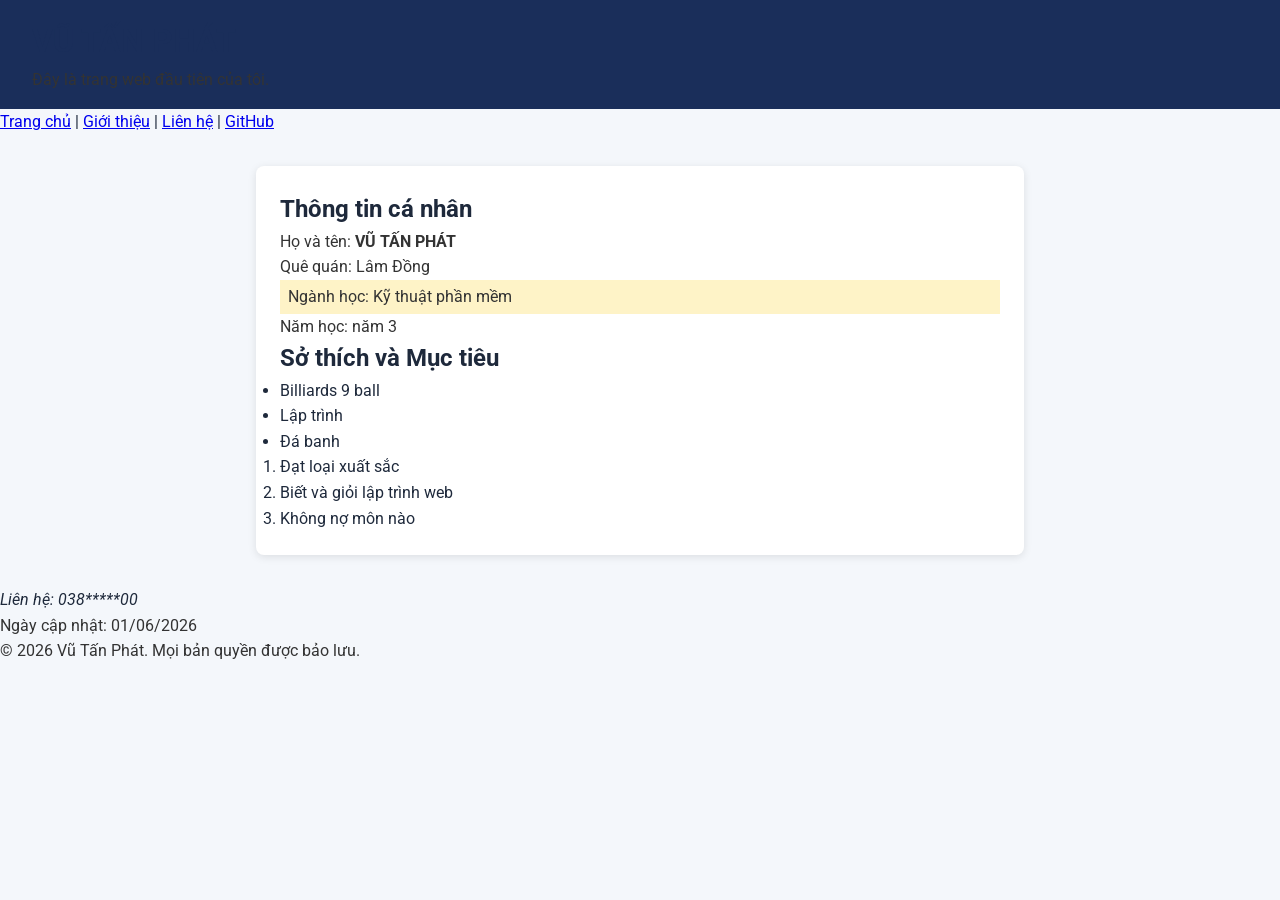
==== index.html @ 45227cbe "lab 2: Hoan thanh SEO, Form lien he va Accessibility" ====
<!doctype html>
<html lang="vi">
  <head>
    <meta charset="UTF-8" />
    <meta name="viewport" content="width=device-width, initial-scale=1.0" />
    <title>Vũ Tấn Phát - Trang chủ | Khám phá Portfolio IT</title>
    <meta
      name="description"
      content="Khám phá trang web cá nhân của Vũ Tấn Phát, sinh viên ngành Kỹ thuật phần mềm. Tìm hiểu chi tiết về sở thích, mục tiêu và lộ trình học tập của tôi tại đây."
    />
    <link
      href="https://fonts.googleapis.com/css2?family=Roboto:wght@400;700&display=swap"
      rel="stylesheet"
    />
    <link rel="stylesheet" href="css/style.css" />
  </head>
  <body>
    <header>
      <h1 id="main-title">VŨ TẤN PHÁT</h1>
      <p>Đây là trang web đầu tiên của tôi.</p>
    </header>

    <nav>
      <a href="index.html">Trang chủ</a> | <a href="about.html">Giới thiệu</a> |
      <a href="contact.html">Liên hệ</a> |
      <a href="https://github.com/vutanphat" target="_blank" rel="noopener"
        >GitHub</a
      >
    </nav>

    <main>
      <div class="card">
        <section id="thong-tin">
          <h2>Thông tin cá nhân</h2>
          <p>Họ và tên: <strong>VŨ TẤN PHÁT</strong></p>
          <p>Quê quán: Lâm Đồng</p>
          <p class="highlight">Ngành học: Kỹ thuật phần mềm</p>
          <p>Năm học: năm 3</p>
        </section>

        <section id="so-thich-muc-tieu">
          <h2>Sở thích và Mục tiêu</h2>
          <ul>
            <li>Billiards 9 ball</li>
            <li>Lập trình</li>
            <li>Đá banh</li>
          </ul>
          <ol>
            <li>Đạt loại xuất sắc</li>
            <li>Biết và giỏi lập trình web</li>
            <li>Không nợ môn nào</li>
          </ol>
        </section>
      </div>
    </main>

    <footer>
      <address>Liên hệ: 038*****00</address>
      <p>Ngày cập nhật: <time datetime="2026-06-01">01/06/2026</time></p>
      <p>&copy; 2026 Vũ Tấn Phát. Mọi bản quyền được bảo lưu.</p>
    </footer>
  </body>
</html>
---- css/style.css ----
* {
  box-sizing: border-box;
  margin: 0;
  padding: 0;
}

body {
  font-family: "Roboto", sans-serif;
  background-color: #f4f7fb;
  color: #1e293b;
  line-height: 1.6;
}

header {
  background-color: #1a2e5a;
  padding: 16px 32px;
  color: white;
}

main {
  max-width: 800px;
  margin: 0 auto;
  padding: 32px 16px;
}

.card {
  background: white;
  padding: 24px;
  border-radius: 8px;
  box-shadow: 0 2px 8px rgba(0, 0, 0, 0.1);
}

p {
  color: #333333;
  line-height: 1.6;
}

.highlight {
  background: #fef3c7;
  padding: 4px 8px;
}

#main-title {
  font-size: 2rem;
  color: #1a2e5a;
}

a:hover {
  color: #1d6fa4;
  text-decoration: none;
}
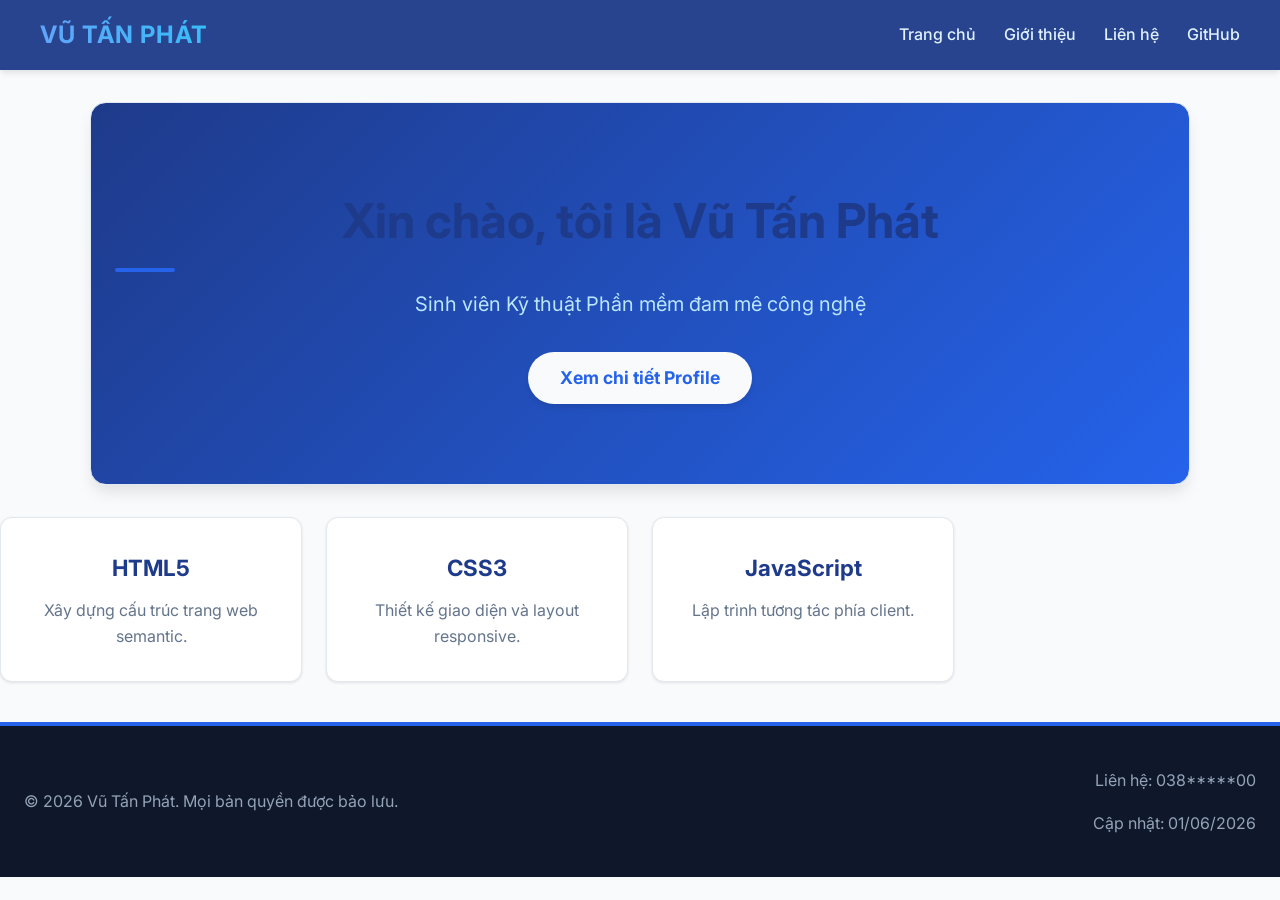
==== commit 22d2c241: "Commit lần đầu" ====
--- a/index.html
+++ b/index.html
@@ -6,58 +6,70 @@
     <title>Vũ Tấn Phát - Trang chủ | Khám phá Portfolio IT</title>
     <meta
       name="description"
-      content="Khám phá trang web cá nhân của Vũ Tấn Phát, sinh viên ngành Kỹ thuật phần mềm. Tìm hiểu chi tiết về sở thích, mục tiêu và lộ trình học tập của tôi tại đây."
+      content="Khám phá trang web cá nhân của Vũ Tấn Phát, sinh viên ngành Kỹ thuật phần mềm."
     />
     <link
-      href="https://fonts.googleapis.com/css2?family=Roboto:wght@400;700&display=swap"
+      href="https://fonts.googleapis.com/css2?family=Inter:wght@400;500;700&display=swap"
       rel="stylesheet"
     />
     <link rel="stylesheet" href="css/style.css" />
   </head>
   <body>
     <header>
-      <h1 id="main-title">VŨ TẤN PHÁT</h1>
-      <p>Đây là trang web đầu tiên của tôi.</p>
+      <div class="navbar">
+        <div class="logo">VŨ TẤN PHÁT</div>
+        <nav class="nav-links">
+          <a href="index.html">Trang chủ</a>
+          <a href="about.html">Giới thiệu</a>
+          <a href="contact.html">Liên hệ</a>
+          <a href="https://github.com/vutanphat" target="_blank" rel="noopener"
+            >GitHub</a
+          >
+        </nav>
+      </div>
     </header>
 
-    <nav>
-      <a href="index.html">Trang chủ</a> | <a href="about.html">Giới thiệu</a> |
-      <a href="contact.html">Liên hệ</a> |
-      <a href="https://github.com/vutanphat" target="_blank" rel="noopener"
-        >GitHub</a
+    <main>
+      <section class="hero">
+        <h2>Xin chào, tôi là Vũ Tấn Phát</h2>
+        <p>Sinh viên Kỹ thuật Phần mềm đam mê công nghệ</p>
+        <a href="about.html" class="btn-primary">Xem chi tiết Profile</a>
+      </section>
+
+      <section
+        style="
+          background: transparent;
+          box-shadow: none;
+          border: none;
+          padding: 0;
+        "
       >
-    </nav>
-
-    <main>
-      <div class="card">
-        <section id="thong-tin">
-          <h2>Thông tin cá nhân</h2>
-          <p>Họ và tên: <strong>VŨ TẤN PHÁT</strong></p>
-          <p>Quê quán: Lâm Đồng</p>
-          <p class="highlight">Ngành học: Kỹ thuật phần mềm</p>
-          <p>Năm học: năm 3</p>
-        </section>
-
-        <section id="so-thich-muc-tieu">
-          <h2>Sở thích và Mục tiêu</h2>
-          <ul>
-            <li>Billiards 9 ball</li>
-            <li>Lập trình</li>
-            <li>Đá banh</li>
-          </ul>
-          <ol>
-            <li>Đạt loại xuất sắc</li>
-            <li>Biết và giỏi lập trình web</li>
-            <li>Không nợ môn nào</li>
-          </ol>
-        </section>
-      </div>
+        <div class="cards-grid">
+          <div class="card">
+            <h3>HTML5</h3>
+            <p>Xây dựng cấu trúc trang web semantic.</p>
+          </div>
+          <div class="card">
+            <h3>CSS3</h3>
+            <p>Thiết kế giao diện và layout responsive.</p>
+          </div>
+          <div class="card">
+            <h3>JavaScript</h3>
+            <p>Lập trình tương tác phía client.</p>
+          </div>
+        </div>
+      </section>
     </main>
 
     <footer>
-      <address>Liên hệ: 038*****00</address>
-      <p>Ngày cập nhật: <time datetime="2026-06-01">01/06/2026</time></p>
-      <p>&copy; 2026 Vũ Tấn Phát. Mọi bản quyền được bảo lưu.</p>
+      <div class="footer-left">
+        <p>&copy; 2026 Vũ Tấn Phát. Mọi bản quyền được bảo lưu.</p>
+      </div>
+      <div class="footer-right">
+        <address>Liên hệ: 038*****00</address>
+        <p>Cập nhật: <time datetime="2026-06-01">01/06/2026</time></p>
+      </div>
     </footer>
+    <script src="js/script.js" defer></script>
   </body>
 </html>
--- a/css/style.css
+++ b/css/style.css
@@ -1,51 +1,467 @@
-* {
+/* ================= THIẾT LẬP CƠ BẢN (BIẾN MÀU & FONT) ================= */
+:root {
+  --primary-color: #2563eb;
+  --primary-dark: #1e3a8a;
+  --accent-color: #38bdf8;
+  --text-main: #1e293b;
+  --text-muted: #64748b;
+  --bg-body: #f8fafc;
+  --bg-card: #ffffff;
+  --border-color: #e2e8f0;
+  --shadow-sm: 0 1px 3px rgba(0, 0, 0, 0.1);
+  --shadow-md: 0 4px 6px -1px rgba(0, 0, 0, 0.1);
+  --shadow-lg: 0 10px 15px -3px rgba(0, 0, 0, 0.1);
+  --shadow-hover:
+    0 20px 25px -5px rgba(0, 0, 0, 0.1), 0 8px 10px -6px rgba(0, 0, 0, 0.1);
+  --radius-md: 12px;
+  --radius-lg: 16px;
+  --transition: all 0.3s cubic-bezier(0.4, 0, 0.2, 1);
+}
+
+*,
+*::before,
+*::after {
   box-sizing: border-box;
   margin: 0;
   padding: 0;
 }
 
 body {
-  font-family: "Roboto", sans-serif;
-  background-color: #f4f7fb;
-  color: #1e293b;
+  font-family:
+    "Inter",
+    system-ui,
+    -apple-system,
+    sans-serif;
+  background-color: var(--bg-body);
+  color: var(--text-main);
   line-height: 1.6;
-}
-
+  -webkit-font-smoothing: antialiased;
+}
+
+/* ================= HEADER & NAVBAR ================= */
 header {
-  background-color: #1a2e5a;
+  background: rgba(30, 58, 138, 0.95);
+  backdrop-filter: blur(10px);
+  position: sticky;
+  top: 0;
+  z-index: 1000;
   padding: 16px 32px;
+  box-shadow: var(--shadow-md);
   color: white;
 }
 
-main {
-  max-width: 800px;
+.navbar {
+  display: flex;
+  justify-content: space-between;
+  align-items: center;
+  max-width: 1200px;
   margin: 0 auto;
-  padding: 32px 16px;
-}
-
-.card {
-  background: white;
+}
+
+.logo {
+  font-size: 1.5rem;
+  font-weight: 700;
+  letter-spacing: 1px;
+  background: linear-gradient(to right, #60a5fa, #38bdf8);
+  -webkit-background-clip: text;
+  -webkit-text-fill-color: transparent;
+}
+
+.nav-links a,
+header nav a {
+  color: #e0f2fe;
+  margin-left: 24px;
+  text-decoration: none;
+  font-weight: 500;
+  font-size: 1rem;
+  position: relative;
+  transition: var(--transition);
+}
+
+.nav-links a:hover,
+header nav a:hover {
+  color: #ffffff;
+}
+
+.nav-links a::after,
+header nav a::after {
+  content: "";
+  position: absolute;
+  width: 0;
+  height: 2px;
+  bottom: -4px;
+  left: 0;
+  background-color: var(--accent-color);
+  transition: var(--transition);
+}
+
+.nav-links a:hover::after,
+header nav a:hover::after {
+  width: 100%;
+}
+
+/* ================= HERO SECTION (TRANG CHỦ) ================= */
+.hero {
+  text-align: center;
+  padding: 80px 24px;
+  background: linear-gradient(135deg, #1e3a8a 0%, #2563eb 100%);
+  color: white;
+  border-radius: var(--radius-lg);
+  margin: 32px auto;
+  max-width: 1100px;
+  box-shadow: var(--shadow-lg);
+}
+
+.hero h2 {
+  font-size: 3rem;
+  margin-bottom: 16px;
+  font-weight: 700;
+}
+
+.hero p {
+  font-size: 1.25rem;
+  color: #bae6fd;
+  margin-bottom: 32px;
+}
+
+.btn-primary {
+  display: inline-block;
+  background-color: #f8fafc;
+  color: var(--primary-color);
+  padding: 12px 32px;
+  border-radius: 50px;
+  text-decoration: none;
+  font-weight: 700;
+  font-size: 1.1rem;
+  transition: var(--transition);
+  box-shadow: var(--shadow-md);
+}
+
+.btn-primary:hover {
+  transform: translateY(-3px);
+  box-shadow: var(--shadow-hover);
+  background-color: var(--accent-color);
+  color: white;
+}
+
+/* ================= LAYOUT & SIDEBAR ================= */
+.page-layout {
+  display: grid;
+  grid-template-columns: 1fr;
+  gap: 32px;
+  max-width: 1200px;
+  margin: 0 auto;
+  padding: 40px 24px;
+}
+
+.sidebar {
+  display: none;
+  background: var(--bg-card);
+  padding: 32px 24px;
+  border-radius: var(--radius-md);
+  box-shadow: var(--shadow-md);
+  align-self: start;
+  position: sticky;
+  top: 100px;
+  border: 1px solid var(--border-color);
+}
+
+.sidebar h3 {
+  color: var(--primary-dark);
+  margin-bottom: 20px;
+  font-size: 1.25rem;
+  border-bottom: 2px solid var(--accent-color);
+  padding-bottom: 8px;
+  display: inline-block;
+}
+
+.sidebar ul {
+  list-style: none;
+}
+
+.sidebar ul li {
+  margin-bottom: 16px;
+}
+
+.sidebar ul li a {
+  text-decoration: none;
+  color: var(--text-muted);
+  font-weight: 500;
+  display: flex;
+  align-items: center;
+  transition: var(--transition);
+}
+
+.sidebar ul li a::before {
+  content: "→";
+  margin-right: 8px;
+  opacity: 0;
+  transform: translateX(-10px);
+  transition: var(--transition);
+  color: var(--primary-color);
+}
+
+.sidebar ul li a:hover {
+  color: var(--primary-color);
+  transform: translateX(5px);
+}
+
+.sidebar ul li a:hover::before {
+  opacity: 1;
+  transform: translateX(0);
+}
+
+/* ================= BỐ CỤC CHÍNH (MAIN CONTENT) ================= */
+main section {
+  background: var(--bg-card);
+  padding: 40px;
+  border-radius: var(--radius-md);
+  box-shadow: var(--shadow-sm);
+  margin-bottom: 32px;
+  border: 1px solid var(--border-color);
+  transition: var(--transition);
+}
+
+main section:hover {
+  box-shadow: var(--shadow-md);
+}
+
+main section h2 {
+  color: var(--primary-dark);
+  font-size: 2rem;
+  margin-bottom: 24px;
+  position: relative;
+  padding-bottom: 12px;
+}
+
+main section h2::after {
+  content: "";
+  position: absolute;
+  left: 0;
+  bottom: 0;
+  height: 4px;
+  width: 60px;
+  background: var(--primary-color);
+  border-radius: 2px;
+}
+
+/* Hình ảnh chân dung */
+figure img {
+  border-radius: 50%;
+  border: 4px solid white;
+  box-shadow: var(--shadow-md);
+  transition: var(--transition);
+  margin-bottom: 24px;
+}
+
+figure img:hover {
+  transform: scale(1.05) rotate(3deg);
+  box-shadow: var(--shadow-hover);
+}
+
+/* ================= GRID & CARDS (KỸ NĂNG) ================= */
+.cards-grid,
+.skills-grid {
+  display: grid;
+  grid-template-columns: repeat(auto-fill, minmax(240px, 1fr));
+  gap: 24px;
+  margin-top: 24px;
+}
+
+.card,
+.skill-card {
+  background: var(--bg-card);
+  padding: 32px 24px;
+  border-radius: var(--radius-md);
+  border: 1px solid var(--border-color);
+  box-shadow: var(--shadow-sm);
+  text-align: center;
+  transition: var(--transition);
+  position: relative;
+  overflow: hidden;
+}
+
+.card::before,
+.skill-card::before {
+  content: "";
+  position: absolute;
+  top: 0;
+  left: 0;
+  width: 100%;
+  height: 4px;
+  background: linear-gradient(
+    to right,
+    var(--primary-color),
+    var(--accent-color)
+  );
+  transform: scaleX(0);
+  transition: var(--transition);
+  transform-origin: left;
+}
+
+.card:hover::before,
+.skill-card:hover::before {
+  transform: scaleX(1);
+}
+
+.card:hover,
+.skill-card:hover {
+  transform: translateY(-8px);
+  box-shadow: var(--shadow-hover);
+}
+
+.card h3,
+.skill-card h4 {
+  color: var(--primary-dark);
+  margin-bottom: 12px;
+  font-size: 1.4rem;
+}
+
+.card p,
+.skill-card p {
+  color: var(--text-muted);
+  font-size: 1rem;
+}
+
+/* ================= BẢNG (TABLE MÔN HỌC) ================= */
+table {
+  width: 100%;
+  border-collapse: collapse;
+  margin-top: 16px;
+  background-color: var(--bg-card);
+  border-radius: var(--radius-md);
+  overflow: hidden;
+  box-shadow: var(--shadow-sm);
+}
+
+table caption {
+  font-size: 1.1rem;
+  color: var(--text-muted);
+  margin-bottom: 12px;
+  font-style: italic;
+}
+
+th,
+td {
+  padding: 16px;
+  text-align: left;
+  border-bottom: 1px solid var(--border-color);
+}
+
+th {
+  background-color: var(--primary-dark);
+  color: white;
+  font-weight: 600;
+  text-transform: uppercase;
+  font-size: 0.9rem;
+  letter-spacing: 0.5px;
+}
+
+tbody tr {
+  transition: var(--transition);
+}
+
+tbody tr:hover {
+  background-color: #f1f5f9;
+}
+
+tfoot {
+  background-color: #f8fafc;
+  font-weight: 700;
+}
+
+/* ================= ĐỊNH NGHĨA KỸ NĂNG (DL, DT, DD) ================= */
+dl {
+  display: grid;
+  grid-template-columns: 1fr;
+  gap: 16px;
+  background: #f8fafc;
   padding: 24px;
-  border-radius: 8px;
-  box-shadow: 0 2px 8px rgba(0, 0, 0, 0.1);
-}
-
-p {
-  color: #333333;
-  line-height: 1.6;
-}
-
-.highlight {
-  background: #fef3c7;
-  padding: 4px 8px;
-}
-
-#main-title {
-  font-size: 2rem;
-  color: #1a2e5a;
-}
-
-a:hover {
-  color: #1d6fa4;
+  border-radius: var(--radius-md);
+  border-left: 4px solid var(--primary-color);
+}
+
+dt {
+  font-size: 1.2rem;
+  color: var(--primary-dark);
+  margin-bottom: 4px;
+}
+
+dd {
+  color: var(--text-muted);
+  margin-left: 0;
+  margin-bottom: 16px;
+}
+
+/* ================= FOOTER ================= */
+footer {
+  background: #0f172a;
+  color: #94a3b8;
+  padding: 40px 24px;
+  margin-top: 40px;
+  display: flex;
+  flex-wrap: wrap;
+  justify-content: space-between;
+  align-items: center;
+  border-top: 4px solid var(--primary-color);
+}
+
+footer address {
+  font-style: normal;
+  margin-bottom: 16px;
+  line-height: 1.8;
+}
+
+footer a {
+  color: var(--accent-color);
   text-decoration: none;
-}
+  transition: var(--transition);
+}
+
+footer a:hover {
+  color: white;
+  text-decoration: underline;
+}
+
+.footer-left,
+.footer-right {
+  flex: 1;
+  min-width: 250px;
+}
+
+.footer-right {
+  text-align: right;
+}
+
+/* ================= RESPONSIVE ================= */
+@media (min-width: 768px) {
+  .page-layout {
+    grid-template-columns: 260px 1fr;
+    grid-template-areas: "sidebar main";
+  }
+  .sidebar {
+    display: block;
+    grid-area: sidebar;
+  }
+  main {
+    grid-area: main;
+  }
+}
+
+@media (max-width: 767px) {
+  .navbar {
+    flex-direction: column;
+    gap: 16px;
+  }
+  .hero h2 {
+    font-size: 2rem;
+  }
+  footer {
+    flex-direction: column;
+    text-align: center;
+    gap: 24px;
+  }
+  .footer-right {
+    text-align: center;
+  }
+}
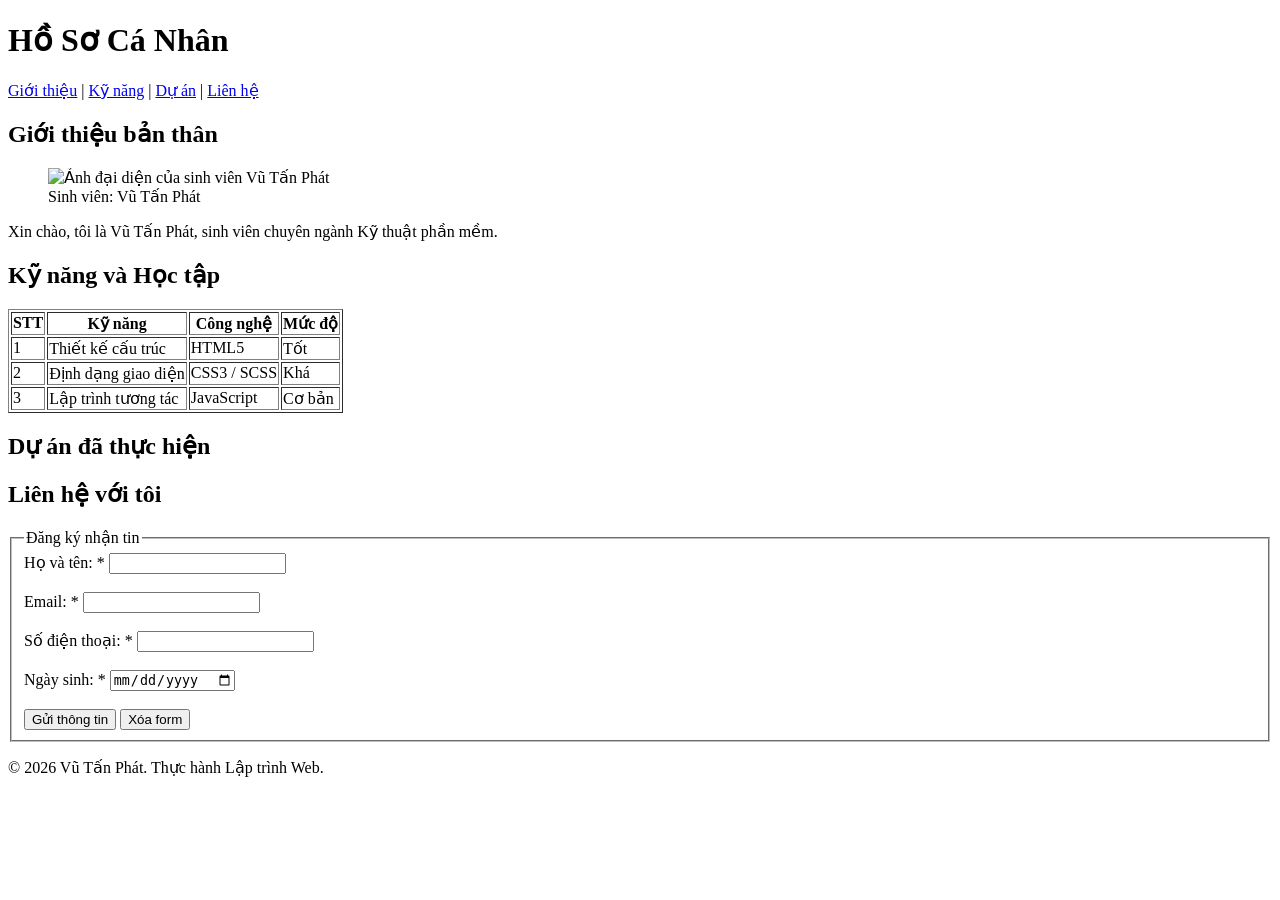
==== commit 8a237a59: "feat: hoàn thành Phần 1 - Cấu trúc HTML5 và Semantic Elements" ====
--- a/index.html
+++ b/index.html
@@ -3,73 +3,117 @@
   <head>
     <meta charset="UTF-8" />
     <meta name="viewport" content="width=device-width, initial-scale=1.0" />
-    <title>Vũ Tấn Phát - Trang chủ | Khám phá Portfolio IT</title>
-    <meta
-      name="description"
-      content="Khám phá trang web cá nhân của Vũ Tấn Phát, sinh viên ngành Kỹ thuật phần mềm."
-    />
-    <link
-      href="https://fonts.googleapis.com/css2?family=Inter:wght@400;500;700&display=swap"
-      rel="stylesheet"
-    />
-    <link rel="stylesheet" href="css/style.css" />
+    <title>Portfolio - Vũ Tấn Phát</title>
   </head>
   <body>
     <header>
-      <div class="navbar">
-        <div class="logo">VŨ TẤN PHÁT</div>
-        <nav class="nav-links">
-          <a href="index.html">Trang chủ</a>
-          <a href="about.html">Giới thiệu</a>
-          <a href="contact.html">Liên hệ</a>
-          <a href="https://github.com/vutanphat" target="_blank" rel="noopener"
-            >GitHub</a
-          >
-        </nav>
-      </div>
+      <h1>Hồ Sơ Cá Nhân</h1>
+      <nav>
+        <a href="#about">Giới thiệu</a> | <a href="#skills">Kỹ năng</a> |
+        <a href="#projects">Dự án</a> |
+        <a href="#contact">Liên hệ</a>
+      </nav>
     </header>
 
     <main>
-      <section class="hero">
-        <h2>Xin chào, tôi là Vũ Tấn Phát</h2>
-        <p>Sinh viên Kỹ thuật Phần mềm đam mê công nghệ</p>
-        <a href="about.html" class="btn-primary">Xem chi tiết Profile</a>
+      <section id="about">
+        <article>
+          <h2>Giới thiệu bản thân</h2>
+          <!-- ==================== CÂU 4 (Phần 1) - BẮT ĐẦU ==================== -->
+          <figure>
+            <img
+              src="https://via.placeholder.com/150"
+              alt="Ảnh đại diện của sinh viên Vũ Tấn Phát"
+            />
+            <figcaption>Sinh viên: Vũ Tấn Phát</figcaption>
+          </figure>
+          <!-- ==================== CÂU 4 (Phần 1) - KẾT THÚC ==================== -->
+          <p>
+            Xin chào, tôi là Vũ Tấn Phát, sinh viên chuyên ngành Kỹ thuật phần
+            mềm.
+          </p>
+        </article>
       </section>
 
-      <section
-        style="
-          background: transparent;
-          box-shadow: none;
-          border: none;
-          padding: 0;
-        "
-      >
-        <div class="cards-grid">
-          <div class="card">
-            <h3>HTML5</h3>
-            <p>Xây dựng cấu trúc trang web semantic.</p>
-          </div>
-          <div class="card">
-            <h3>CSS3</h3>
-            <p>Thiết kế giao diện và layout responsive.</p>
-          </div>
-          <div class="card">
-            <h3>JavaScript</h3>
-            <p>Lập trình tương tác phía client.</p>
-          </div>
-        </div>
+      <section id="skills">
+        <h2>Kỹ năng và Học tập</h2>
+        <table border="1">
+          <thead>
+            <tr>
+              <th>STT</th>
+              <th>Kỹ năng</th>
+              <th>Công nghệ</th>
+              <th>Mức độ</th>
+            </tr>
+          </thead>
+          <tbody>
+            <tr>
+              <td>1</td>
+              <td>Thiết kế cấu trúc</td>
+              <td>HTML5</td>
+              <td>Tốt</td>
+            </tr>
+            <tr>
+              <td>2</td>
+              <td>Định dạng giao diện</td>
+              <td>CSS3 / SCSS</td>
+              <td>Khá</td>
+            </tr>
+            <tr>
+              <td>3</td>
+              <td>Lập trình tương tác</td>
+              <td>JavaScript</td>
+              <td>Cơ bản</td>
+            </tr>
+          </tbody>
+        </table>
+      </section>
+
+      <section id="projects">
+        <h2>Dự án đã thực hiện</h2>
+        <!-- Danh sách dự án -->
+      </section>
+
+      <section id="contact">
+        <h2>Liên hệ với tôi</h2>
+        <form action="#" method="POST">
+          <fieldset>
+            <legend>Đăng ký nhận tin</legend>
+            <!-- ==================== CÂU 4 (Phần 2) - BẮT ĐẦU ==================== -->
+            <label for="fullname">Họ và tên: *</label>
+            <input
+              type="text"
+              id="fullname"
+              name="fullname"
+              required
+              minlength="2"
+            /><br /><br />
+
+            <label for="email">Email: *</label>
+            <input type="email" id="email" name="email" required /><br /><br />
+
+            <label for="phone">Số điện thoại: *</label>
+            <input
+              type="tel"
+              id="phone"
+              name="phone"
+              required
+              pattern="[0-9]{10,11}"
+              title="Nhập 10 hoặc 11 chữ số"
+            /><br /><br />
+
+            <label for="dob">Ngày sinh: *</label>
+            <input type="date" id="dob" name="dob" required /><br /><br />
+            <!-- ==================== CÂU 4 (Phần 2) - KẾT THÚC ==================== -->
+            <button type="submit">Gửi thông tin</button>
+            <button type="reset">Xóa form</button>
+          </fieldset>
+        </form>
       </section>
     </main>
 
     <footer>
-      <div class="footer-left">
-        <p>&copy; 2026 Vũ Tấn Phát. Mọi bản quyền được bảo lưu.</p>
-      </div>
-      <div class="footer-right">
-        <address>Liên hệ: 038*****00</address>
-        <p>Cập nhật: <time datetime="2026-06-01">01/06/2026</time></p>
-      </div>
+      <p>&copy; 2026 Vũ Tấn Phát. Thực hành Lập trình Web.</p>
     </footer>
-    <script src="js/script.js" defer></script>
   </body>
 </html>
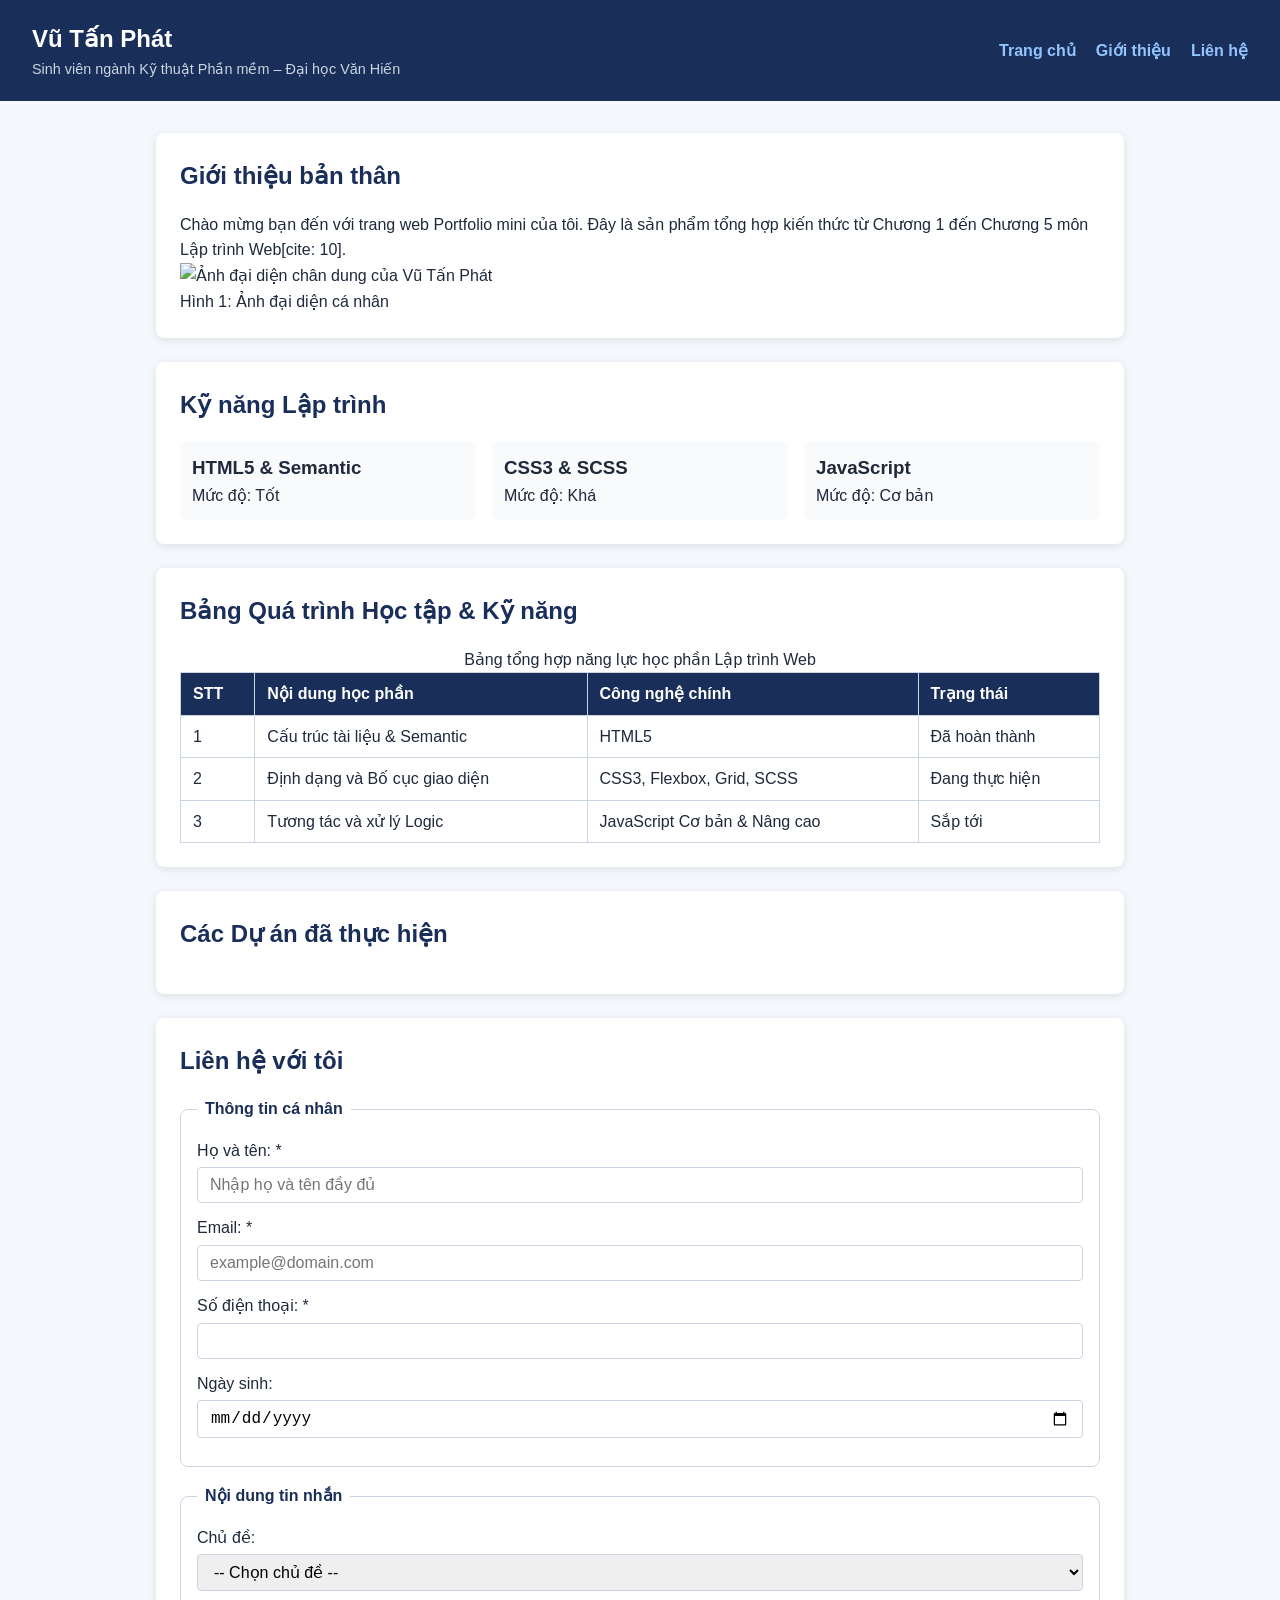
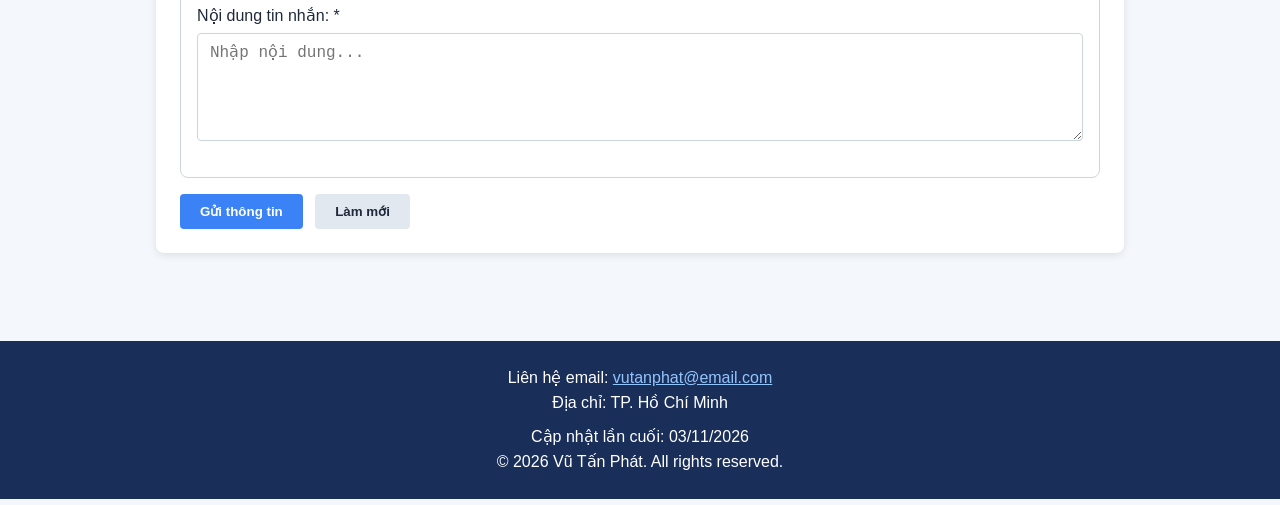
==== commit c417eebc: "style: hoàn thành Phần 2 - CSS3 và SCSS cho layout portfolio" ====
--- a/index.html
+++ b/index.html
@@ -3,117 +3,207 @@
   <head>
     <meta charset="UTF-8" />
     <meta name="viewport" content="width=device-width, initial-scale=1.0" />
-    <title>Portfolio - Vũ Tấn Phát</title>
+    <title>Vũ Tấn Phát – Portfolio Cá Nhân</title>
+    <!-- Liên kết file CSS (Phần 2) -->
+    <link rel="stylesheet" href="css/style.css" />
   </head>
   <body>
+    <!-- ==================== PHẦN 1 & 2 - BẮT ĐẦU ==================== -->
+
+    <!-- Header & Điều hướng Semantic (Flexbox) -->
     <header>
-      <h1>Hồ Sơ Cá Nhân</h1>
-      <nav>
-        <a href="#about">Giới thiệu</a> | <a href="#skills">Kỹ năng</a> |
-        <a href="#projects">Dự án</a> |
-        <a href="#contact">Liên hệ</a>
-      </nav>
+      <div class="navbar">
+        <div>
+          <h1>Vũ Tấn Phát</h1>
+          <p>Sinh viên ngành Kỹ thuật Phần mềm – Đại học Văn Hiến</p>
+        </div>
+        <nav>
+          <ul>
+            <li><a href="index.html">Trang chủ</a></li>
+            <li><a href="about.html">Giới thiệu</a></li>
+            <li><a href="contact.html">Liên hệ</a></li>
+          </ul>
+        </nav>
+      </div>
     </header>
 
+    <!-- Main Content -->
     <main>
-      <section id="about">
-        <article>
-          <h2>Giới thiệu bản thân</h2>
-          <!-- ==================== CÂU 4 (Phần 1) - BẮT ĐẦU ==================== -->
-          <figure>
-            <img
-              src="https://via.placeholder.com/150"
-              alt="Ảnh đại diện của sinh viên Vũ Tấn Phát"
-            />
-            <figcaption>Sinh viên: Vũ Tấn Phát</figcaption>
-          </figure>
-          <!-- ==================== CÂU 4 (Phần 1) - KẾT THÚC ==================== -->
-          <p>
-            Xin chào, tôi là Vũ Tấn Phát, sinh viên chuyên ngành Kỹ thuật phần
-            mềm.
-          </p>
-        </article>
-      </section>
-
-      <section id="skills">
-        <h2>Kỹ năng và Học tập</h2>
-        <table border="1">
+      <!-- Section Giới thiệu bản thân -->
+      <section>
+        <h2>Giới thiệu bản thân</h2>
+        <p>
+          Chào mừng bạn đến với trang web Portfolio mini của tôi. Đây là sản
+          phẩm tổng hợp kiến thức từ Chương 1 đến Chương 5 môn Lập trình
+          Web[cite: 10].
+        </p>
+        <figure>
+          <img
+            src="https://via.placeholder.com/200"
+            alt="Ảnh đại diện chân dung của Vũ Tấn Phát"
+          />
+          <figcaption>Hình 1: Ảnh đại diện cá nhân</figcaption>
+        </figure>
+      </section>
+
+      <!-- Section Kỹ năng (CSS Grid) -->
+      <section>
+        <h2>Kỹ năng Lập trình</h2>
+        <div id="skills-container" class="skills-grid">
+          <div style="background: #f8fafc; padding: 12px; border-radius: 6px">
+            <h3>HTML5 & Semantic</h3>
+            <p>Mức độ: Tốt</p>
+          </div>
+          <div style="background: #f8fafc; padding: 12px; border-radius: 6px">
+            <h3>CSS3 & SCSS</h3>
+            <p>Mức độ: Khá</p>
+          </div>
+          <div style="background: #f8fafc; padding: 12px; border-radius: 6px">
+            <h3>JavaScript</h3>
+            <p>Mức độ: Cơ bản</p>
+          </div>
+        </div>
+      </section>
+
+      <!-- Section Bảng quá trình học tập (Table) -->
+      <section>
+        <h2>Bảng Quá trình Học tập & Kỹ năng</h2>
+        <table>
+          <caption>
+            Bảng tổng hợp năng lực học phần Lập trình Web
+          </caption>
           <thead>
             <tr>
               <th>STT</th>
-              <th>Kỹ năng</th>
-              <th>Công nghệ</th>
-              <th>Mức độ</th>
+              <th>Nội dung học phần</th>
+              <th>Công nghệ chính</th>
+              <th>Trạng thái</th>
             </tr>
           </thead>
           <tbody>
             <tr>
               <td>1</td>
-              <td>Thiết kế cấu trúc</td>
+              <td>Cấu trúc tài liệu & Semantic</td>
               <td>HTML5</td>
-              <td>Tốt</td>
+              <td>Đã hoàn thành</td>
             </tr>
             <tr>
               <td>2</td>
-              <td>Định dạng giao diện</td>
-              <td>CSS3 / SCSS</td>
-              <td>Khá</td>
+              <td>Định dạng và Bố cục giao diện</td>
+              <td>CSS3, Flexbox, Grid, SCSS</td>
+              <td>Đang thực hiện</td>
             </tr>
             <tr>
               <td>3</td>
-              <td>Lập trình tương tác</td>
-              <td>JavaScript</td>
-              <td>Cơ bản</td>
+              <td>Tương tác và xử lý Logic</td>
+              <td>JavaScript Cơ bản & Nâng cao</td>
+              <td>Sắp tới</td>
             </tr>
           </tbody>
         </table>
       </section>
 
-      <section id="projects">
-        <h2>Dự án đã thực hiện</h2>
-        <!-- Danh sách dự án -->
-      </section>
-
-      <section id="contact">
+      <!-- Section Dự án -->
+      <section>
+        <h2>Các Dự án đã thực hiện</h2>
+        <div id="project-list" class="projects-grid">
+          <!-- Dữ liệu dự án -->
+        </div>
+      </section>
+
+      <!-- Section Form Liên hệ (Validation HTML5) -->
+      <section>
         <h2>Liên hệ với tôi</h2>
-        <form action="#" method="POST">
+        <form action="#" method="POST" id="contact-form">
           <fieldset>
-            <legend>Đăng ký nhận tin</legend>
-            <!-- ==================== CÂU 4 (Phần 2) - BẮT ĐẦU ==================== -->
-            <label for="fullname">Họ và tên: *</label>
-            <input
-              type="text"
-              id="fullname"
-              name="fullname"
-              required
-              minlength="2"
-            /><br /><br />
-
-            <label for="email">Email: *</label>
-            <input type="email" id="email" name="email" required /><br /><br />
-
-            <label for="phone">Số điện thoại: *</label>
-            <input
-              type="tel"
-              id="phone"
-              name="phone"
-              required
-              pattern="[0-9]{10,11}"
-              title="Nhập 10 hoặc 11 chữ số"
-            /><br /><br />
-
-            <label for="dob">Ngày sinh: *</label>
-            <input type="date" id="dob" name="dob" required /><br /><br />
-            <!-- ==================== CÂU 4 (Phần 2) - KẾT THÚC ==================== -->
-            <button type="submit">Gửi thông tin</button>
-            <button type="reset">Xóa form</button>
+            <legend>Thông tin cá nhân</legend>
+
+            <div>
+              <label for="fullname">Họ và tên: *</label>
+              <input
+                type="text"
+                id="fullname"
+                name="fullname"
+                required
+                minlength="2"
+                placeholder="Nhập họ và tên đầy đủ"
+              />
+            </div>
+
+            <div>
+              <label for="email">Email: *</label>
+              <input
+                type="email"
+                id="email"
+                name="email"
+                required
+                placeholder="example@domain.com"
+              />
+            </div>
+
+            <div>
+              <label for="phone">Số điện thoại: *</label>
+              <input
+                type="tel"
+                id="phone"
+                name="phone"
+                required
+                pattern="[0-9]{10,11}"
+                title="Nhập 10-11 chữ số"
+              />
+            </div>
+
+            <div>
+              <label for="dob">Ngày sinh:</label>
+              <input type="date" id="dob" name="dob" />
+            </div>
           </fieldset>
+
+          <fieldset>
+            <legend>Nội dung tin nhắn</legend>
+            <div>
+              <label for="subject">Chủ đề:</label>
+              <select id="subject" name="subject">
+                <option value="">-- Chọn chủ đề --</option>
+                <option value="support">Hỗ trợ kỹ thuật</option>
+                <option value="cooperation">Hợp tác dự án</option>
+                <option value="other">Ý kiến khác</option>
+              </select>
+            </div>
+
+            <div>
+              <label for="message">Nội dung tin nhắn: *</label>
+              <textarea
+                id="message"
+                name="message"
+                rows="5"
+                required
+                placeholder="Nhập nội dung..."
+              ></textarea>
+            </div>
+          </fieldset>
+
+          <button type="submit">Gửi thông tin</button>
+          <button type="reset">Làm mới</button>
         </form>
       </section>
     </main>
 
+    <!-- Footer Semantic -->
     <footer>
-      <p>&copy; 2026 Vũ Tấn Phát. Thực hành Lập trình Web.</p>
+      <address>
+        <p>
+          Liên hệ email:
+          <a href="mailto:vutanphat@email.com">vutanphat@email.com</a>
+        </p>
+        <p>Địa chỉ: TP. Hồ Chí Minh</p>
+      </address>
+      <p>Cập nhật lần cuối: <time datetime="2026-11-03">03/11/2026</time></p>
+      <p>&copy; 2026 Vũ Tấn Phát. All rights reserved.</p>
     </footer>
+
+    <!-- ==================== PHẦN 1 & 2 - KẾT THÚC ==================== -->
+
+    <script src="js/script.js" defer></script>
   </body>
 </html>
--- a/css/style.css
+++ b/css/style.css
@@ -0,0 +1,186 @@
+/* ==================== PHẦN 2 - BẮT ĐẦU ==================== */
+*,
+*::before,
+*::after {
+  box-sizing: border-box;
+  margin: 0;
+  padding: 0;
+}
+
+body {
+  font-family: "Inter", Arial, sans-serif;
+  background-color: #f4f7fb;
+  color: #1e293b;
+  line-height: 1.6;
+}
+
+header {
+  background-color: #1a2e5a;
+  color: white;
+  padding: 16px;
+}
+header .navbar {
+  display: flex;
+  align-items: center;
+  justify-content: center;
+  flex-direction: column;
+  gap: 12px;
+}
+header .navbar h1 {
+  font-size: 1.5rem;
+  text-align: center;
+}
+header .navbar p {
+  font-size: 0.9rem;
+  color: #cbd5e1;
+  text-align: center;
+}
+header .navbar nav ul {
+  list-style: none;
+  display: flex;
+  align-items: center;
+  justify-content: center;
+  flex-direction: column;
+  gap: 10px;
+}
+header .navbar nav ul li a {
+  color: #93c5fd;
+  text-decoration: none;
+  font-weight: 600;
+}
+header .navbar nav ul li a:hover {
+  color: white;
+  text-decoration: underline;
+}
+
+main {
+  max-width: 1000px;
+  margin: 0 auto;
+  padding: 16px;
+}
+main section {
+  margin-bottom: 24px;
+  background: white;
+  border-radius: 8px;
+  box-shadow: 0 2px 8px rgba(0, 0, 0, 0.1);
+  padding: 24px;
+}
+main section h2 {
+  margin-bottom: 16px;
+  color: #1a2e5a;
+}
+main .skills-grid {
+  display: grid;
+  grid-template-columns: 1fr;
+  gap: 16px;
+}
+main table {
+  width: 100%;
+  border-collapse: collapse;
+  margin-top: 10px;
+}
+main table th,
+main table td {
+  border: 1px solid #cbd5e1;
+  padding: 8px 12px;
+  text-align: left;
+}
+main table th {
+  background-color: #1a2e5a;
+  color: white;
+}
+main form fieldset {
+  border: 1px solid #cbd5e1;
+  border-radius: 8px;
+  padding: 16px;
+  margin-bottom: 16px;
+}
+main form fieldset legend {
+  font-weight: bold;
+  color: #1a2e5a;
+  padding: 0 8px;
+}
+main form fieldset div {
+  margin-bottom: 12px;
+}
+main form fieldset div label {
+  display: block;
+  margin-bottom: 4px;
+  font-weight: 500;
+}
+main form fieldset div input,
+main form fieldset div textarea,
+main form fieldset div select {
+  width: 100%;
+  padding: 8px 12px;
+  border: 1px solid #cbd5e1;
+  border-radius: 4px;
+  font-size: 1rem;
+}
+main form button {
+  padding: 10px 20px;
+  border: none;
+  border-radius: 4px;
+  font-weight: 600;
+  cursor: pointer;
+  margin-right: 8px;
+}
+main form button[type="submit"] {
+  background-color: #3b82f6;
+  color: white;
+}
+main form button[type="submit"]:hover {
+  background-color: #2563eb;
+}
+main form button[type="reset"] {
+  background-color: #e2e8f0;
+  color: #1e293b;
+}
+main form button[type="reset"]:hover {
+  background-color: #cbd5e1;
+}
+
+footer {
+  background-color: #1a2e5a;
+  color: white;
+  text-align: center;
+  padding: 24px;
+  margin-top: 32px;
+}
+footer address {
+  margin-bottom: 8px;
+  font-style: normal;
+}
+footer a {
+  color: #93c5fd;
+}
+
+@media (min-width: 768px) {
+  header {
+    padding: 20px 32px;
+  }
+  header .navbar {
+    flex-direction: row;
+    justify-content: space-between;
+  }
+  header .navbar h1,
+  header .navbar p {
+    text-align: left;
+  }
+  header .navbar nav ul {
+    flex-direction: row;
+    gap: 20px;
+  }
+  main {
+    padding: 32px 16px;
+  }
+  main .skills-grid {
+    grid-template-columns: repeat(2, 1fr);
+  }
+}
+@media (min-width: 1024px) {
+  main .skills-grid {
+    grid-template-columns: repeat(3, 1fr);
+  }
+}
+/* ==================== PHẦN 2 - KẾT THÚC ==================== */
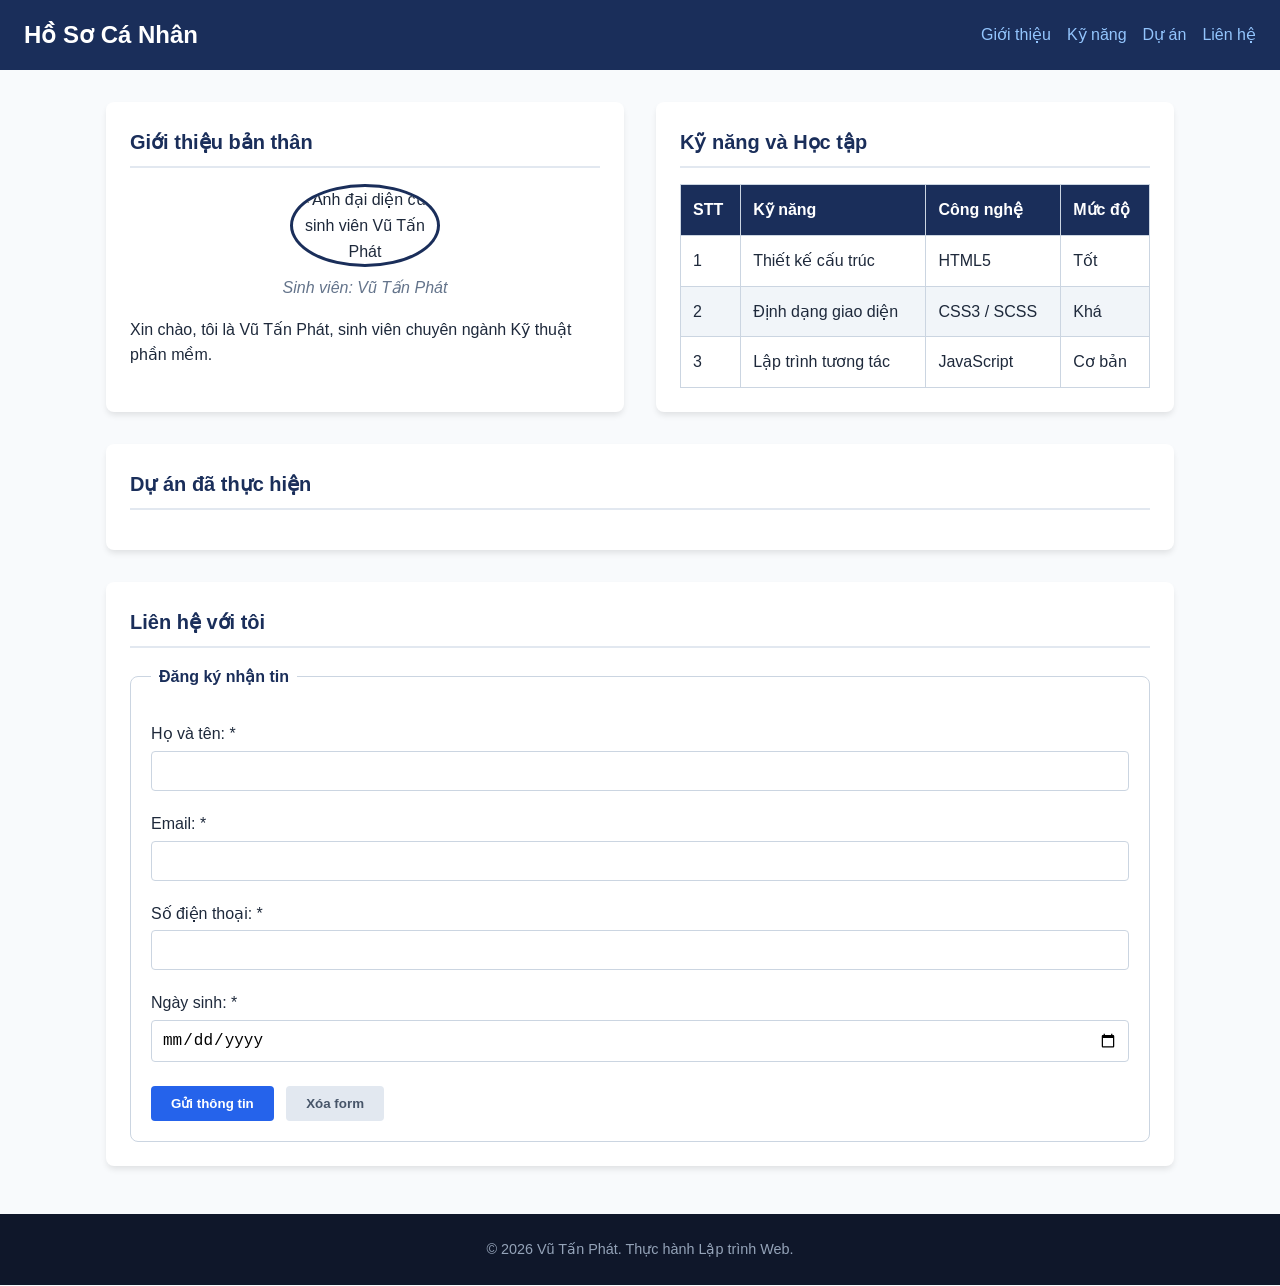
==== commit 53a7b1a8: "feat: bai 2" ====
--- a/index.html
+++ b/index.html
@@ -3,207 +3,121 @@
   <head>
     <meta charset="UTF-8" />
     <meta name="viewport" content="width=device-width, initial-scale=1.0" />
-    <title>Vũ Tấn Phát – Portfolio Cá Nhân</title>
-    <!-- Liên kết file CSS (Phần 2) -->
+    <title>Portfolio - Vũ Tấn Phát</title>
+    <!-- Liên kết file CSS đã biên dịch từ SCSS -->
     <link rel="stylesheet" href="css/style.css" />
   </head>
   <body>
-    <!-- ==================== PHẦN 1 & 2 - BẮT ĐẦU ==================== -->
-
-    <!-- Header & Điều hướng Semantic (Flexbox) -->
     <header>
+      <!-- ==================== CÂU 2 - BẮT ĐẦU ==================== -->
       <div class="navbar">
-        <div>
-          <h1>Vũ Tấn Phát</h1>
-          <p>Sinh viên ngành Kỹ thuật Phần mềm – Đại học Văn Hiến</p>
-        </div>
+        <h1>Hồ Sơ Cá Nhân</h1>
         <nav>
-          <ul>
-            <li><a href="index.html">Trang chủ</a></li>
-            <li><a href="about.html">Giới thiệu</a></li>
-            <li><a href="contact.html">Liên hệ</a></li>
-          </ul>
+          <a href="#about">Giới thiệu</a>
+          <a href="#skills">Kỹ năng</a>
+          <a href="#projects">Dự án</a>
+          <a href="#contact">Liên hệ</a>
         </nav>
       </div>
+      <!-- ==================== CÂU 2 - KẾT THÚC ==================== -->
     </header>
 
-    <!-- Main Content -->
     <main>
-      <!-- Section Giới thiệu bản thân -->
-      <section>
-        <h2>Giới thiệu bản thân</h2>
-        <p>
-          Chào mừng bạn đến với trang web Portfolio mini của tôi. Đây là sản
-          phẩm tổng hợp kiến thức từ Chương 1 đến Chương 5 môn Lập trình
-          Web[cite: 10].
-        </p>
-        <figure>
-          <img
-            src="https://via.placeholder.com/200"
-            alt="Ảnh đại diện chân dung của Vũ Tấn Phát"
-          />
-          <figcaption>Hình 1: Ảnh đại diện cá nhân</figcaption>
-        </figure>
+      <section id="about">
+        <article>
+          <h2>Giới thiệu bản thân</h2>
+          <figure>
+            <img
+              src="https://via.placeholder.com/150"
+              alt="Ảnh đại diện của sinh viên Vũ Tấn Phát"
+            />
+            <figcaption>Sinh viên: Vũ Tấn Phát</figcaption>
+          </figure>
+          <p>
+            Xin chào, tôi là Vũ Tấn Phát, sinh viên chuyên ngành Kỹ thuật phần
+            mềm.
+          </p>
+        </article>
       </section>
 
-      <!-- Section Kỹ năng (CSS Grid) -->
-      <section>
-        <h2>Kỹ năng Lập trình</h2>
-        <div id="skills-container" class="skills-grid">
-          <div style="background: #f8fafc; padding: 12px; border-radius: 6px">
-            <h3>HTML5 & Semantic</h3>
-            <p>Mức độ: Tốt</p>
-          </div>
-          <div style="background: #f8fafc; padding: 12px; border-radius: 6px">
-            <h3>CSS3 & SCSS</h3>
-            <p>Mức độ: Khá</p>
-          </div>
-          <div style="background: #f8fafc; padding: 12px; border-radius: 6px">
-            <h3>JavaScript</h3>
-            <p>Mức độ: Cơ bản</p>
-          </div>
-        </div>
-      </section>
-
-      <!-- Section Bảng quá trình học tập (Table) -->
-      <section>
-        <h2>Bảng Quá trình Học tập & Kỹ năng</h2>
+      <section id="skills">
+        <h2>Kỹ năng và Học tập</h2>
         <table>
-          <caption>
-            Bảng tổng hợp năng lực học phần Lập trình Web
-          </caption>
           <thead>
             <tr>
               <th>STT</th>
-              <th>Nội dung học phần</th>
-              <th>Công nghệ chính</th>
-              <th>Trạng thái</th>
+              <th>Kỹ năng</th>
+              <th>Công nghệ</th>
+              <th>Mức độ</th>
             </tr>
           </thead>
           <tbody>
             <tr>
               <td>1</td>
-              <td>Cấu trúc tài liệu & Semantic</td>
+              <td>Thiết kế cấu trúc</td>
               <td>HTML5</td>
-              <td>Đã hoàn thành</td>
+              <td>Tốt</td>
             </tr>
             <tr>
               <td>2</td>
-              <td>Định dạng và Bố cục giao diện</td>
-              <td>CSS3, Flexbox, Grid, SCSS</td>
-              <td>Đang thực hiện</td>
+              <td>Định dạng giao diện</td>
+              <td>CSS3 / SCSS</td>
+              <td>Khá</td>
             </tr>
             <tr>
               <td>3</td>
-              <td>Tương tác và xử lý Logic</td>
-              <td>JavaScript Cơ bản & Nâng cao</td>
-              <td>Sắp tới</td>
+              <td>Lập trình tương tác</td>
+              <td>JavaScript</td>
+              <td>Cơ bản</td>
             </tr>
           </tbody>
         </table>
       </section>
 
-      <!-- Section Dự án -->
-      <section>
-        <h2>Các Dự án đã thực hiện</h2>
-        <div id="project-list" class="projects-grid">
-          <!-- Dữ liệu dự án -->
-        </div>
+      <section id="projects">
+        <h2>Dự án đã thực hiện</h2>
+        <!-- Danh sách dự án -->
       </section>
 
-      <!-- Section Form Liên hệ (Validation HTML5) -->
-      <section>
+      <section id="contact">
         <h2>Liên hệ với tôi</h2>
-        <form action="#" method="POST" id="contact-form">
+        <form action="#" method="POST">
           <fieldset>
-            <legend>Thông tin cá nhân</legend>
+            <legend>Đăng ký nhận tin</legend>
+            <label for="fullname">Họ và tên: *</label>
+            <input
+              type="text"
+              id="fullname"
+              name="fullname"
+              required
+              minlength="2"
+            />
 
-            <div>
-              <label for="fullname">Họ và tên: *</label>
-              <input
-                type="text"
-                id="fullname"
-                name="fullname"
-                required
-                minlength="2"
-                placeholder="Nhập họ và tên đầy đủ"
-              />
-            </div>
+            <label for="email">Email: *</label>
+            <input type="email" id="email" name="email" required />
 
-            <div>
-              <label for="email">Email: *</label>
-              <input
-                type="email"
-                id="email"
-                name="email"
-                required
-                placeholder="example@domain.com"
-              />
-            </div>
+            <label for="phone">Số điện thoại: *</label>
+            <input
+              type="tel"
+              id="phone"
+              name="phone"
+              required
+              pattern="[0-9]{10,11}"
+              title="Nhập 10 hoặc 11 chữ số"
+            />
 
-            <div>
-              <label for="phone">Số điện thoại: *</label>
-              <input
-                type="tel"
-                id="phone"
-                name="phone"
-                required
-                pattern="[0-9]{10,11}"
-                title="Nhập 10-11 chữ số"
-              />
-            </div>
+            <label for="dob">Ngày sinh: *</label>
+            <input type="date" id="dob" name="dob" required />
 
-            <div>
-              <label for="dob">Ngày sinh:</label>
-              <input type="date" id="dob" name="dob" />
-            </div>
+            <button type="submit">Gửi thông tin</button>
+            <button type="reset">Xóa form</button>
           </fieldset>
-
-          <fieldset>
-            <legend>Nội dung tin nhắn</legend>
-            <div>
-              <label for="subject">Chủ đề:</label>
-              <select id="subject" name="subject">
-                <option value="">-- Chọn chủ đề --</option>
-                <option value="support">Hỗ trợ kỹ thuật</option>
-                <option value="cooperation">Hợp tác dự án</option>
-                <option value="other">Ý kiến khác</option>
-              </select>
-            </div>
-
-            <div>
-              <label for="message">Nội dung tin nhắn: *</label>
-              <textarea
-                id="message"
-                name="message"
-                rows="5"
-                required
-                placeholder="Nhập nội dung..."
-              ></textarea>
-            </div>
-          </fieldset>
-
-          <button type="submit">Gửi thông tin</button>
-          <button type="reset">Làm mới</button>
         </form>
       </section>
     </main>
 
-    <!-- Footer Semantic -->
     <footer>
-      <address>
-        <p>
-          Liên hệ email:
-          <a href="mailto:vutanphat@email.com">vutanphat@email.com</a>
-        </p>
-        <p>Địa chỉ: TP. Hồ Chí Minh</p>
-      </address>
-      <p>Cập nhật lần cuối: <time datetime="2026-11-03">03/11/2026</time></p>
-      <p>&copy; 2026 Vũ Tấn Phát. All rights reserved.</p>
+      <p>&copy; 2026 Vũ Tấn Phát. Thực hành Lập trình Web.</p>
     </footer>
-
-    <!-- ==================== PHẦN 1 & 2 - KẾT THÚC ==================== -->
-
-    <script src="js/script.js" defer></script>
   </body>
 </html>
--- a/css/style.css
+++ b/css/style.css
@@ -1,4 +1,4 @@
-/* ==================== PHẦN 2 - BẮT ĐẦU ==================== */
+/* ==================== CÂU 2 - BẮT ĐẦU ==================== */
 *,
 *::before,
 *::after {
@@ -8,179 +8,192 @@
 }
 
 body {
-  font-family: "Inter", Arial, sans-serif;
-  background-color: #f4f7fb;
+  font-family: "Segoe UI", Tahoma, Geneva, Verdana, sans-serif;
+  background-color: #f8fafc;
   color: #1e293b;
   line-height: 1.6;
 }
 
 header {
   background-color: #1a2e5a;
-  color: white;
-  padding: 16px;
+  color: #ffffff;
+  padding: 16px 24px;
+  position: sticky;
+  top: 0;
+  z-index: 100;
 }
 header .navbar {
   display: flex;
+  justify-content: space-between;
   align-items: center;
-  justify-content: center;
   flex-direction: column;
   gap: 12px;
 }
 header .navbar h1 {
   font-size: 1.5rem;
-  text-align: center;
 }
-header .navbar p {
-  font-size: 0.9rem;
-  color: #cbd5e1;
-  text-align: center;
+header .navbar nav {
+  display: flex;
+  gap: 16px;
+  flex-wrap: wrap;
+  justify-content: center;
 }
-header .navbar nav ul {
-  list-style: none;
-  display: flex;
-  align-items: center;
-  justify-content: center;
-  flex-direction: column;
-  gap: 10px;
-}
-header .navbar nav ul li a {
+header .navbar nav a {
   color: #93c5fd;
   text-decoration: none;
-  font-weight: 600;
+  font-weight: 500;
+  transition: color 0.2s;
 }
-header .navbar nav ul li a:hover {
-  color: white;
+header .navbar nav a:hover {
+  color: #ffffff;
   text-decoration: underline;
 }
 
 main {
-  max-width: 1000px;
-  margin: 0 auto;
-  padding: 16px;
+  max-width: 1100px;
+  margin: 32px auto;
+  padding: 0 16px;
+  display: grid;
+  grid-template-columns: 1fr;
+  gap: 24px;
 }
 main section {
-  margin-bottom: 24px;
-  background: white;
+  background: #ffffff;
+  padding: 24px;
   border-radius: 8px;
-  box-shadow: 0 2px 8px rgba(0, 0, 0, 0.1);
-  padding: 24px;
+  box-shadow: 0 4px 6px -1px rgba(0, 0, 0, 0.1);
 }
 main section h2 {
+  color: #1a2e5a;
   margin-bottom: 16px;
-  color: #1a2e5a;
+  font-size: 1.25rem;
+  border-bottom: 2px solid #e2e8f0;
+  padding-bottom: 8px;
 }
-main .skills-grid {
-  display: grid;
-  grid-template-columns: 1fr;
-  gap: 16px;
+main section article figure {
+  margin-bottom: 16px;
+  text-align: center;
 }
-main table {
+main section article figure img {
+  max-width: 150px;
+  height: auto;
+  border-radius: 50%;
+  border: 3px solid #1a2e5a;
+}
+main section article figure figcaption {
+  margin-top: 8px;
+  font-style: italic;
+  color: #64748b;
+}
+main section table {
   width: 100%;
   border-collapse: collapse;
-  margin-top: 10px;
+  margin-top: 12px;
 }
-main table th,
-main table td {
+main section table th,
+main section table td {
+  padding: 12px;
   border: 1px solid #cbd5e1;
-  padding: 8px 12px;
   text-align: left;
 }
-main table th {
+main section table th {
   background-color: #1a2e5a;
-  color: white;
+  color: #ffffff;
 }
-main form fieldset {
+main section table tr:nth-child(even) {
+  background-color: #f1f5f9;
+}
+main section form fieldset {
   border: 1px solid #cbd5e1;
   border-radius: 8px;
-  padding: 16px;
-  margin-bottom: 16px;
+  padding: 20px;
 }
-main form fieldset legend {
+main section form fieldset legend {
   font-weight: bold;
   color: #1a2e5a;
   padding: 0 8px;
 }
-main form fieldset div {
-  margin-bottom: 12px;
-}
-main form fieldset div label {
+main section form fieldset label {
   display: block;
+  margin-top: 12px;
   margin-bottom: 4px;
   font-weight: 500;
 }
-main form fieldset div input,
-main form fieldset div textarea,
-main form fieldset div select {
+main section form fieldset input[type="text"],
+main section form fieldset input[type="email"],
+main section form fieldset input[type="tel"],
+main section form fieldset input[type="date"] {
   width: 100%;
-  padding: 8px 12px;
+  padding: 10px;
   border: 1px solid #cbd5e1;
   border-radius: 4px;
   font-size: 1rem;
+  margin-bottom: 8px;
 }
-main form button {
+main section form fieldset button {
+  margin-top: 16px;
+  margin-right: 8px;
   padding: 10px 20px;
   border: none;
   border-radius: 4px;
-  font-weight: 600;
   cursor: pointer;
-  margin-right: 8px;
+  font-weight: bold;
 }
-main form button[type="submit"] {
-  background-color: #3b82f6;
-  color: white;
+main section form fieldset button[type="submit"] {
+  background-color: #2563eb;
+  color: #ffffff;
 }
-main form button[type="submit"]:hover {
-  background-color: #2563eb;
+main section form fieldset button[type="submit"]:hover {
+  background-color: #1d4ed8;
 }
-main form button[type="reset"] {
+main section form fieldset button[type="reset"] {
   background-color: #e2e8f0;
-  color: #1e293b;
+  color: #475569;
 }
-main form button[type="reset"]:hover {
+main section form fieldset button[type="reset"]:hover {
   background-color: #cbd5e1;
 }
 
 footer {
-  background-color: #1a2e5a;
-  color: white;
   text-align: center;
   padding: 24px;
-  margin-top: 32px;
-}
-footer address {
-  margin-bottom: 8px;
-  font-style: normal;
-}
-footer a {
-  color: #93c5fd;
+  background-color: #0f172a;
+  color: #94a3b8;
+  margin-top: 48px;
+  font-size: 0.9rem;
 }
 
 @media (min-width: 768px) {
-  header {
-    padding: 20px 32px;
-  }
   header .navbar {
     flex-direction: row;
     justify-content: space-between;
   }
-  header .navbar h1,
-  header .navbar p {
-    text-align: left;
+  main {
+    grid-template-columns: repeat(2, 1fr);
   }
-  header .navbar nav ul {
-    flex-direction: row;
-    gap: 20px;
-  }
-  main {
-    padding: 32px 16px;
-  }
-  main .skills-grid {
-    grid-template-columns: repeat(2, 1fr);
+  main section#about,
+  main section#skills,
+  main section#projects,
+  main section#contact {
+    grid-column: span 2;
   }
 }
 @media (min-width: 1024px) {
-  main .skills-grid {
-    grid-template-columns: repeat(3, 1fr);
+  main {
+    grid-template-columns: repeat(2, 1fr);
+    gap: 32px;
+  }
+  main section#about {
+    grid-column: span 1;
+  }
+  main section#skills {
+    grid-column: span 1;
+  }
+  main section#projects {
+    grid-column: span 2;
+  }
+  main section#contact {
+    grid-column: span 2;
   }
 }
-/* ==================== PHẦN 2 - KẾT THÚC ==================== */
+/* ==================== CÂU 2 - KẾT THÚC ==================== */
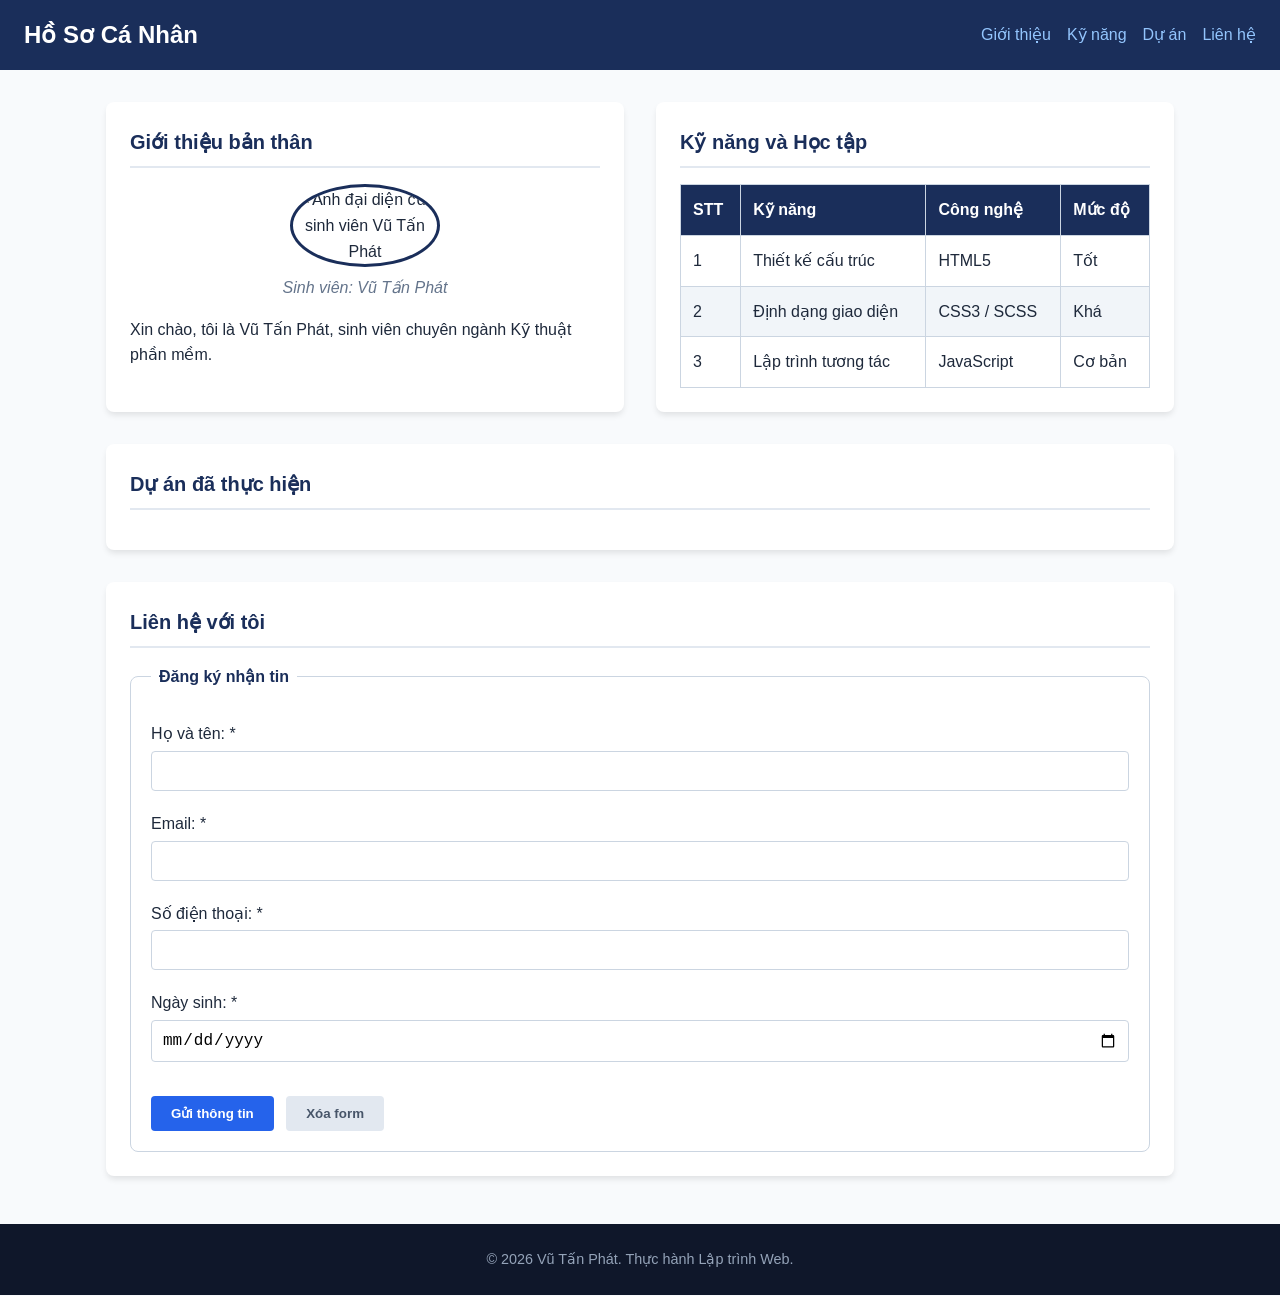
==== commit ce89e540: "feat: bai 3" ====
--- a/index.html
+++ b/index.html
@@ -9,7 +9,6 @@
   </head>
   <body>
     <header>
-      <!-- ==================== CÂU 2 - BẮT ĐẦU ==================== -->
       <div class="navbar">
         <h1>Hồ Sơ Cá Nhân</h1>
         <nav>
@@ -19,7 +18,6 @@
           <a href="#contact">Liên hệ</a>
         </nav>
       </div>
-      <!-- ==================== CÂU 2 - KẾT THÚC ==================== -->
     </header>
 
     <main>
@@ -40,6 +38,7 @@
         </article>
       </section>
 
+      <!-- ==================== CÂU 3 - BẮT ĐẦU (PHẦN HTML) ==================== -->
       <section id="skills">
         <h2>Kỹ năng và Học tập</h2>
         <table>
@@ -51,25 +50,8 @@
               <th>Mức độ</th>
             </tr>
           </thead>
-          <tbody>
-            <tr>
-              <td>1</td>
-              <td>Thiết kế cấu trúc</td>
-              <td>HTML5</td>
-              <td>Tốt</td>
-            </tr>
-            <tr>
-              <td>2</td>
-              <td>Định dạng giao diện</td>
-              <td>CSS3 / SCSS</td>
-              <td>Khá</td>
-            </tr>
-            <tr>
-              <td>3</td>
-              <td>Lập trình tương tác</td>
-              <td>JavaScript</td>
-              <td>Cơ bản</td>
-            </tr>
+          <tbody id="skills-tbody">
+            <!-- Dữ liệu kỹ năng được render động bằng JavaScript -->
           </tbody>
         </table>
       </section>
@@ -81,43 +63,82 @@
 
       <section id="contact">
         <h2>Liên hệ với tôi</h2>
-        <form action="#" method="POST">
+        <form id="contact-form" action="#" method="POST" novalidate>
           <fieldset>
             <legend>Đăng ký nhận tin</legend>
+
             <label for="fullname">Họ và tên: *</label>
-            <input
-              type="text"
-              id="fullname"
-              name="fullname"
-              required
-              minlength="2"
-            />
+            <input type="text" id="fullname" name="fullname" minlength="2" />
+            <small
+              id="error-fullname"
+              style="
+                color: crimson;
+                display: block;
+                margin-top: 2px;
+                margin-bottom: 8px;
+              "
+            ></small>
 
             <label for="email">Email: *</label>
-            <input type="email" id="email" name="email" required />
+            <input type="email" id="email" name="email" />
+            <small
+              id="error-email"
+              style="
+                color: crimson;
+                display: block;
+                margin-top: 2px;
+                margin-bottom: 8px;
+              "
+            ></small>
 
             <label for="phone">Số điện thoại: *</label>
             <input
               type="tel"
               id="phone"
               name="phone"
-              required
               pattern="[0-9]{10,11}"
               title="Nhập 10 hoặc 11 chữ số"
             />
+            <small
+              id="error-phone"
+              style="
+                color: crimson;
+                display: block;
+                margin-top: 2px;
+                margin-bottom: 8px;
+              "
+            ></small>
 
             <label for="dob">Ngày sinh: *</label>
-            <input type="date" id="dob" name="dob" required />
+            <input type="date" id="dob" name="dob" />
+            <small
+              id="error-dob"
+              style="
+                color: crimson;
+                display: block;
+                margin-top: 2px;
+                margin-bottom: 8px;
+              "
+            ></small>
+
+            <div
+              id="form-success-msg"
+              style="color: #16a34a; font-weight: bold; margin-bottom: 10px"
+            ></div>
 
             <button type="submit">Gửi thông tin</button>
             <button type="reset">Xóa form</button>
           </fieldset>
         </form>
       </section>
+      <!-- ==================== CÂU 3 - KẾT THÚC (PHẦN HTML) ==================== -->
     </main>
 
     <footer>
       <p>&copy; 2026 Vũ Tấn Phát. Thực hành Lập trình Web.</p>
     </footer>
+
+    <!-- Liên kết file JavaScript -->
+    <script src="js/script.js" defer></script>
   </body>
 </html>
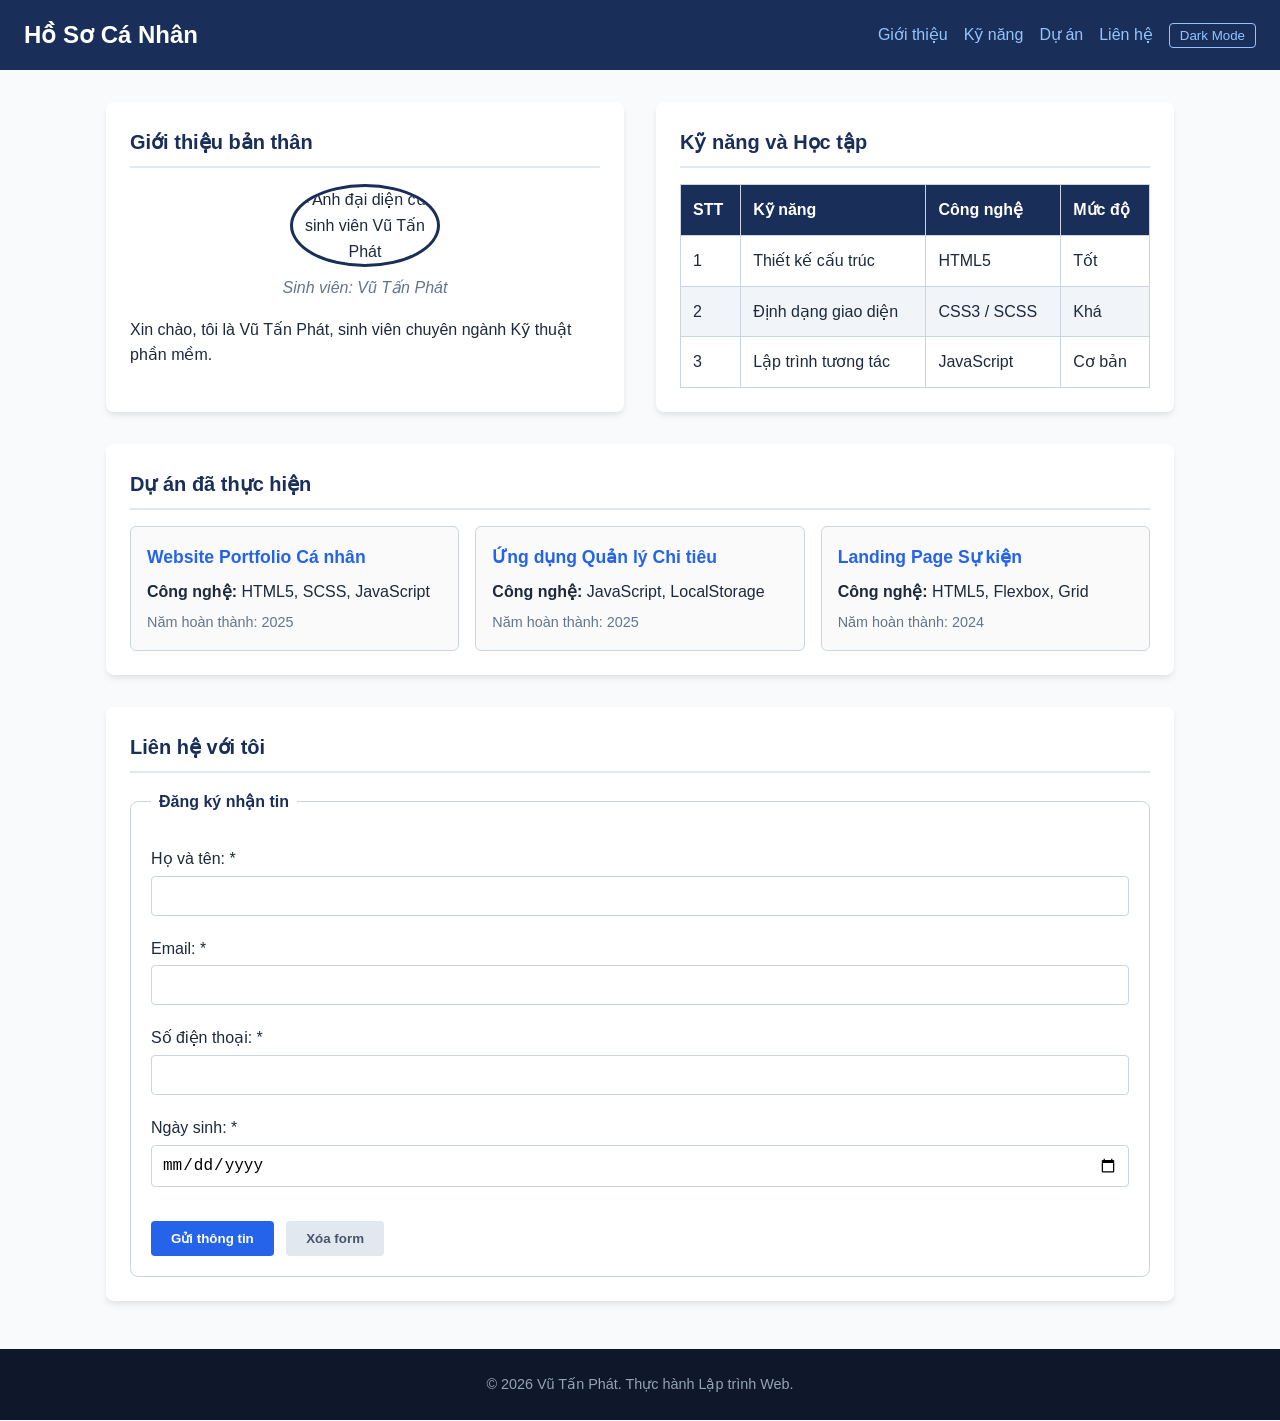
==== commit c5a29523: "feat: bai 4" ====
--- a/index.html
+++ b/index.html
@@ -16,6 +16,21 @@
           <a href="#skills">Kỹ năng</a>
           <a href="#projects">Dự án</a>
           <a href="#contact">Liên hệ</a>
+          <!-- Nút chuyển đổi Dark Mode (Phần 4) -->
+          <button
+            id="dark-mode-toggle"
+            style="
+              background: none;
+              border: 1px solid #93c5fd;
+              color: #93c5fd;
+              padding: 4px 10px;
+              border-radius: 4px;
+              cursor: pointer;
+              font-weight: 500;
+            "
+          >
+            Dark Mode
+          </button>
         </nav>
       </div>
     </header>
@@ -38,7 +53,6 @@
         </article>
       </section>
 
-      <!-- ==================== CÂU 3 - BẮT ĐẦU (PHẦN HTML) ==================== -->
       <section id="skills">
         <h2>Kỹ năng và Học tập</h2>
         <table>
@@ -56,10 +70,27 @@
         </table>
       </section>
 
+      <!-- ==================== PHẦN 4 - BẮT ĐẦU (PHẦN HTML) ==================== -->
       <section id="projects">
         <h2>Dự án đã thực hiện</h2>
-        <!-- Danh sách dự án -->
+        <!-- Thông báo lỗi khi fetch thất bại -->
+        <div
+          id="projects-error"
+          style="color: crimson; margin-bottom: 12px; font-weight: 500"
+        ></div>
+        <!-- Khu vực hiển thị danh sách dự án render từ data.json -->
+        <div
+          id="projects-list"
+          style="
+            display: grid;
+            gap: 16px;
+            grid-template-columns: repeat(auto-fill, minmax(250px, 1fr));
+          "
+        >
+          <!-- Dữ liệu dự án sẽ được nạp ở đây bằng JavaScript -->
+        </div>
       </section>
+      <!-- ==================== PHẦN 4 - KẾT THÚC (PHẦN HTML) ==================== -->
 
       <section id="contact">
         <h2>Liên hệ với tôi</h2>
@@ -131,7 +162,6 @@
           </fieldset>
         </form>
       </section>
-      <!-- ==================== CÂU 3 - KẾT THÚC (PHẦN HTML) ==================== -->
     </main>
 
     <footer>
--- a/css/style.css
+++ b/css/style.css
@@ -1,4 +1,4 @@
-/* ==================== CÂU 2 - BẮT ĐẦU ==================== */
+/* ==================== PHẦN 4 - BẮT ĐẦU ==================== */
 *,
 *::before,
 *::after {
@@ -12,6 +12,9 @@
   background-color: #f8fafc;
   color: #1e293b;
   line-height: 1.6;
+  transition:
+    background-color 0.3s,
+    color 0.3s;
 }
 
 header {
@@ -37,6 +40,7 @@
   gap: 16px;
   flex-wrap: wrap;
   justify-content: center;
+  align-items: center;
 }
 header .navbar nav a {
   color: #93c5fd;
@@ -62,6 +66,9 @@
   padding: 24px;
   border-radius: 8px;
   box-shadow: 0 4px 6px -1px rgba(0, 0, 0, 0.1);
+  transition:
+    background-color 0.3s,
+    color 0.3s;
 }
 main section h2 {
   color: #1a2e5a;
@@ -154,6 +161,50 @@
   background-color: #cbd5e1;
 }
 
+/* Giao diện Dark Mode */
+body.dark-mode {
+  background-color: #0f172a;
+  color: #f8fafc;
+}
+body.dark-mode header {
+  background-color: #020617;
+}
+body.dark-mode main section {
+  background: #1e293b;
+  color: #f8fafc;
+  box-shadow: 0 4px 6px -1px rgba(0, 0, 0, 0.5);
+}
+body.dark-mode main section h2 {
+  color: #60a5fa;
+  border-bottom-color: #334155;
+}
+body.dark-mode main section table th {
+  background-color: #020617;
+  color: #ffffff;
+}
+body.dark-mode main section table td,
+body.dark-mode main section table th {
+  border-color: #334155;
+}
+body.dark-mode main section table tr:nth-child(even) {
+  background-color: #1e293b;
+}
+body.dark-mode main section form fieldset {
+  border-color: #334155;
+}
+body.dark-mode main section form fieldset legend {
+  color: #60a5fa;
+}
+body.dark-mode main section form fieldset input {
+  background-color: #0f172a;
+  color: #f8fafc;
+  border-color: #334155;
+}
+body.dark-mode footer {
+  background-color: #020617;
+  color: #94a3b8;
+}
+
 footer {
   text-align: center;
   padding: 24px;
@@ -196,4 +247,4 @@
     grid-column: span 2;
   }
 }
-/* ==================== CÂU 2 - KẾT THÚC ==================== */
+/* ==================== PHẦN 4 - KẾT THÚC ==================== */
